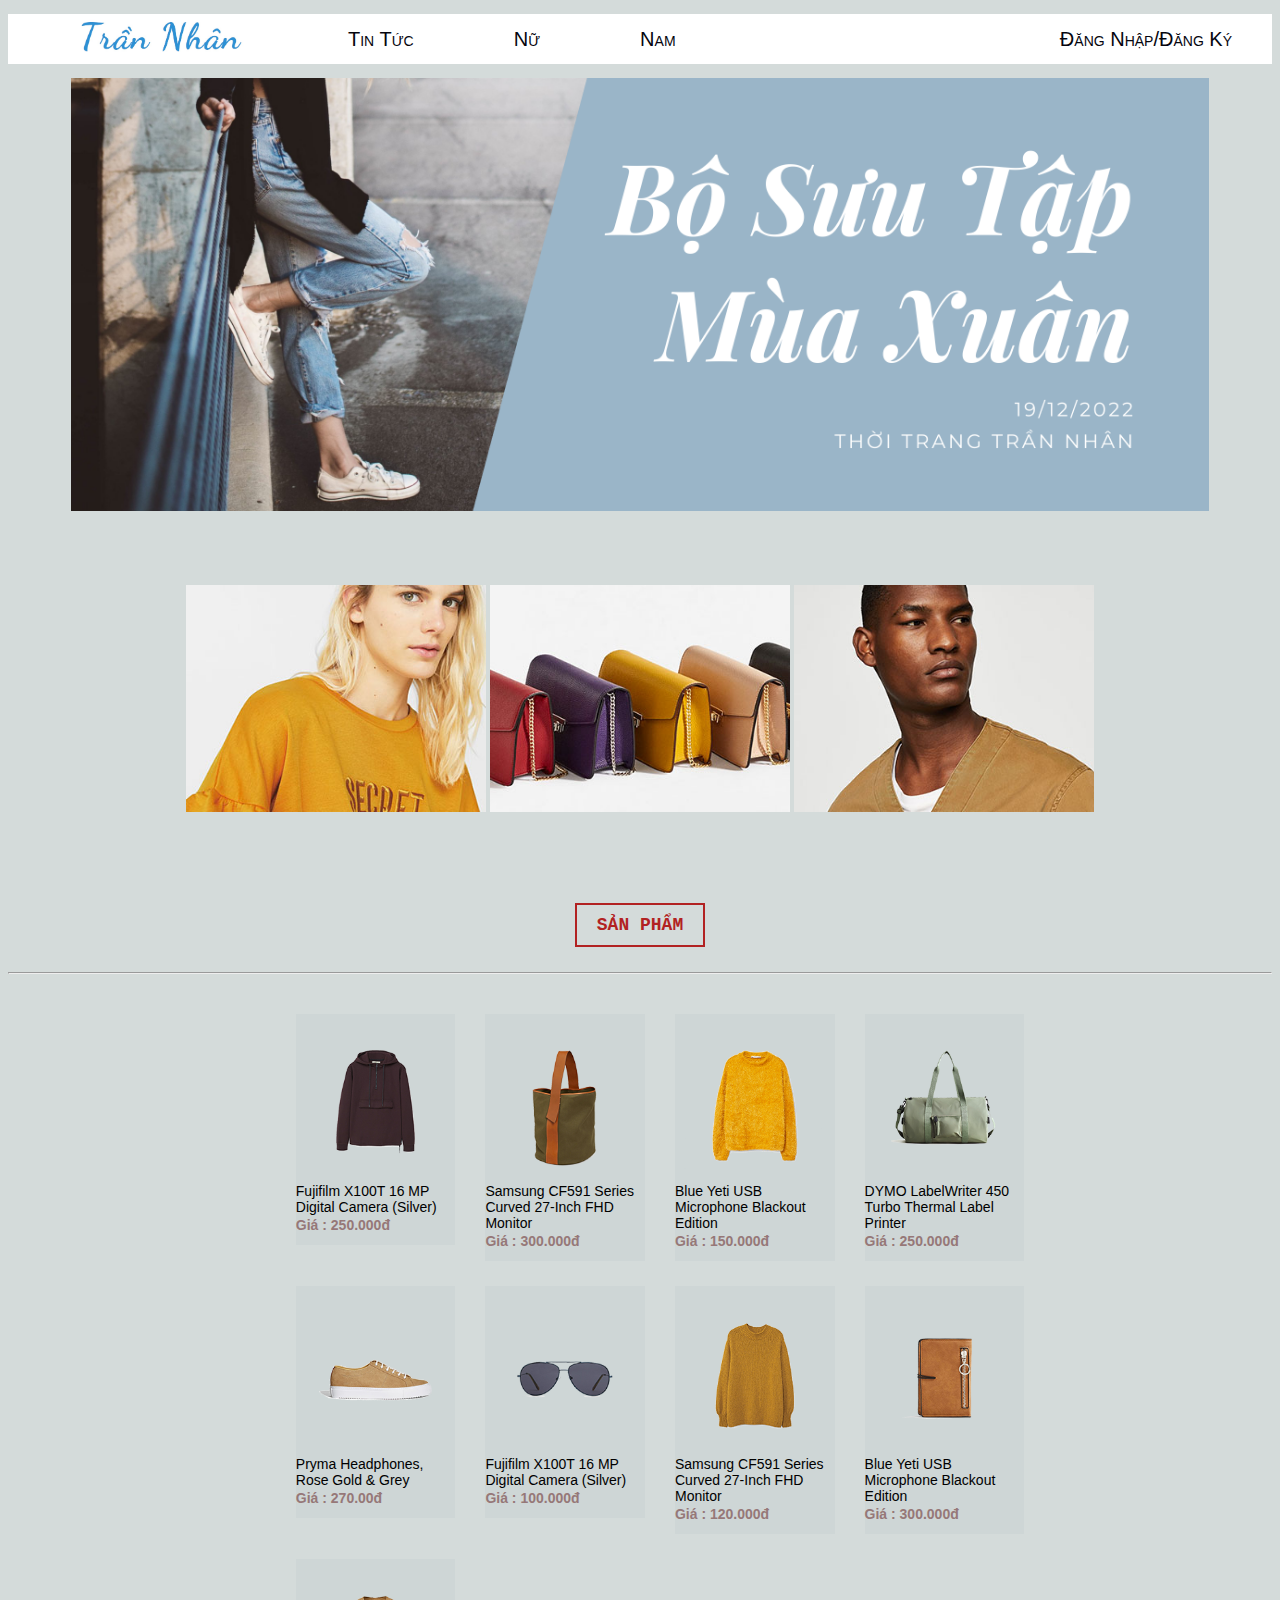
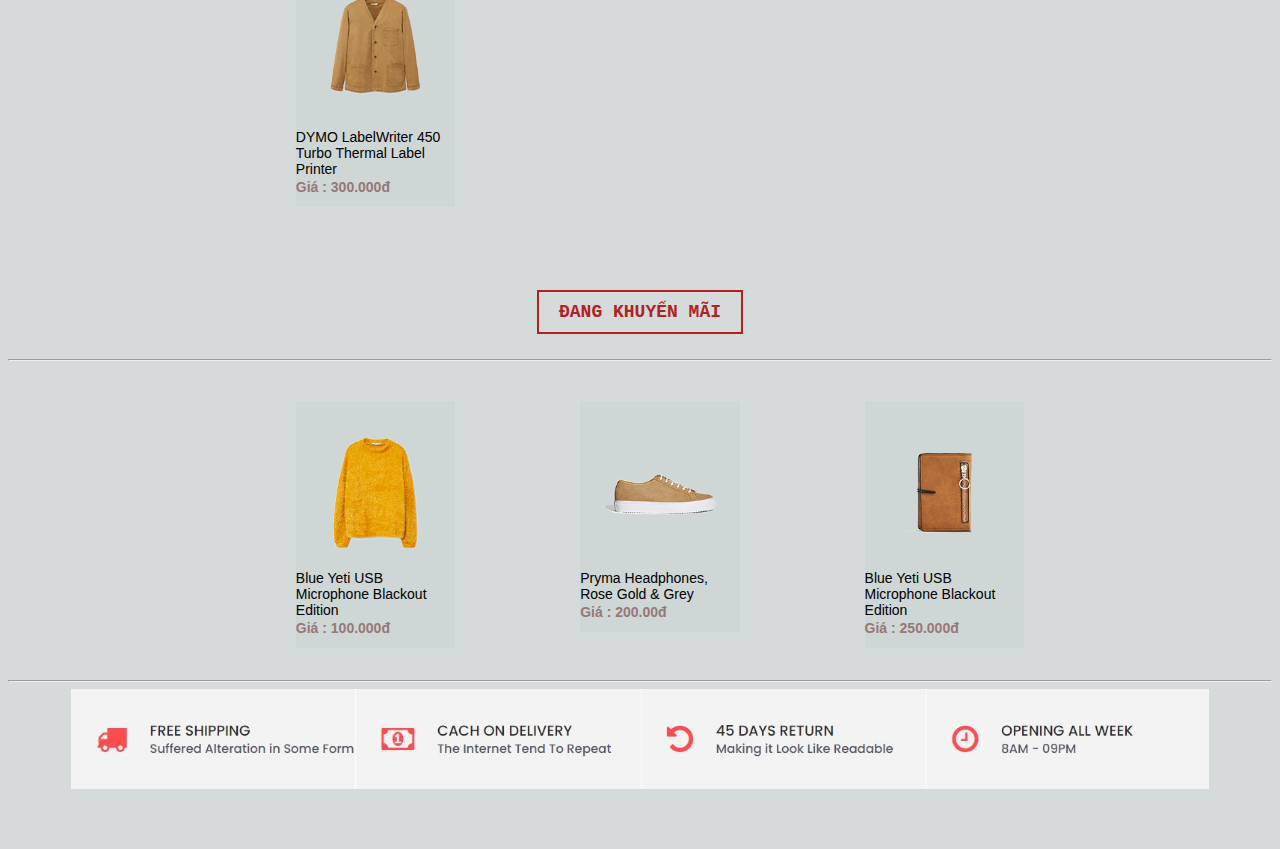
==== index.html @ 41f816b0 "upload" ====
<!DOCTYPE html>
<html lang="en">
<head>
    <meta charset="UTF-8">
    <meta http-equiv="X-UA-Compatible" content="IE=edge">
    <meta name\\="viewport" content="width=device-width, initial-scale=1.0">
    <title>Danh sách sản phẩm</title>
    <link rel="stylesheet" href="Css/main.css">
</head>

<body>
    <div>
        <header>    
            <div class="menu">
                <p>
                    <a href="index.html"><img src="Anh/trangchu.jpg" width="180" alt="logo Tigobiz" /></a>
                    <a href="tintuc.html">Tin Tức</a>
                    <a href="Nu.html">Nữ</a>
                    <a href="Nam.html">Nam</a>
                    <a href="DangNhap.html" style="float: right;">Đăng Nhập/Đăng Ký</a>
                </p>
            </div>
        </header>
        <center>
        <img src="Anh/po.png" width="90%" alt=""></center>
    </div>

        <div class="banner">
            <center>
            <img src="Anh/banner_1.jpg" width="300"  alt="">
            <img src="Anh/banner_2.jpg" width="300" alt="">
            <img src="Anh/banner_3.jpg" width="300"  alt="">
            </center>
        </div>
        
    <div id="wrapper">
        <div class="headline">
        <h3>Sản phẩm</h3>                             <!--Sản Phẩm-->
        <hr>
    </div>

    <div class="left">
    <ul class="pro">        

        <li>
            <div class="pro-item">
                <div class="pro-top">
                    <a href="" class="pro-thumb">
                        <img src="Anh/product_1.png" alt="">
                    </a>

                    <a href="" class="buy-now">Mua Ngay</a>
                    
                </div>       

                <div class="pro-info">
                    <a href="" class="pro-name">Fujifilm X100T 16 MP Digital Camera (Silver)</a>
                    <div class="pro-price">Giá : 250.000đ</div>

                </div>     

            </div>
        </li>
        
        <li>
            <div class="pro-item">
                <div class="pro-top">
                    <a href="" class="pro-thumb">
                        <img src="Anh/product_2.png" alt="">
                    </a>

                    <a href="" class="buy-now">Mua Ngay</a>

                </div>       
                <div class="pro-info">
                    <a href="" class="pro-name">Samsung CF591 Series Curved 27-Inch FHD Monitor</a>
                    <div class="pro-price">Giá : 300.000đ</div>

                </div>         
            </div>
        </li>

        <li>
            <div class="pro-item">
                <div class="pro-top">
                    <a href="" class="pro-thumb">
                        <img src="Anh/product_3.png" alt="">
                    </a>

                    <a href="" class="buy-now">Mua Ngay</a>

                </div>       
                <div class="pro-info">
                    <a href="" class="pro-name">Blue Yeti USB Microphone Blackout Edition</a>
                    <div class="pro-price">Giá : 150.000đ</div>

                </div>         
            </div>
        </li>

        <li>
            <div class="pro-item">
                <div class="pro-top">
                    <a href="" class="pro-thumb">
                        <img src="Anh/product_4.png" alt="">
                    </a>

                    <a href="" class="buy-now">Mua Ngay</a>

                </div>       
                <div class="pro-info">
                    <a href="" class="pro-name">DYMO LabelWriter 450 Turbo Thermal Label Printer</a>
                    <div class="pro-price">Giá : 250.000đ</div>

                </div>         
            </div>
        </li>

        <li>
            <div class="pro-item">
                <div class="pro-top">
                    <a href="" class="pro-thumb">
                        <img src="Anh/product_5.png" alt="">
                    </a>

                    <a href="" class="buy-now">Mua Ngay</a>

                </div>       
                <div class="pro-info">
                    <a href="" class="pro-name">Pryma Headphones, Rose Gold & Grey</a>
                    <div class="pro-price">Giá : 270.00đ</div>

                </div>         
            </div>
        </li>

        <li>
            <div class="pro-item">
                <div class="pro-top">
                    <a href="" class="pro-thumb">
                        <img src="Anh/product_6.png" alt="">
                    </a>

                    <a href="" class="buy-now">Mua Ngay</a>

                </div>       
                <div class="pro-info">
                    <a href="" class="pro-name">Fujifilm X100T 16 MP Digital Camera (Silver)</a>
                    <div class="pro-price">Giá : 100.000đ</div>

                </div>         
            </div>
        </li>

        <li>
            <div class="pro-item">
                <div class="pro-top">
                    <a href="" class="pro-thumb">
                        <img src="Anh/product_7.png" alt="">
                    </a>

                    <a href="" class="buy-now">Mua Ngay</a>

                </div>       
                <div class="pro-info">
                    <a href="" class="pro-name">Samsung CF591 Series Curved 27-Inch FHD Monitor</a>
                    <div class="pro-price">Giá : 120.000đ</div>

                </div>         
            </div>
        </li>

        <li>
            <div class="pro-item">
                <div class="pro-top">
                    <a href="" class="pro-thumb">
                        <img src="Anh/product_8.png" alt="">
                    </a>

                    <a href="" class="buy-now">Mua Ngay</a>
                </div>      

                <div class="pro-info">
                    <a href="" class="pro-name">Blue Yeti USB Microphone Blackout Edition</a>
                    <div class="pro-price">Giá : 300.000đ</div>

                </div>         
            </div>
        </li>

        <li>
            <div class="pro-item">
                <div class="pro-top">
                    <a href="" class="pro-thumb">
                        <img src="Anh/product_9.png" alt="">
                    </a>

                    <a href="" class="buy-now">Mua Ngay</a>
                </div>      
                 
                <div class="pro-info">
                    <a href="" class="pro-name">DYMO LabelWriter 450 Turbo Thermal Label Printer</a>
                    <div class="pro-price">Giá : 300.000đ</div>
                </div>         
            </div>
        </li>
       
    </ul>
    
    <div>
        <div id="wrapper">
            <div class="headline">
            <h3>Đang Khuyến Mãi</h3>              <!--Đang Khuyến Mãi-->
            <hr>
        </div>
    </div>

    <ul class="pro">

        <li>
            <div class="pro-item">
                <div class="pro-top">
                    <a href="" class="pro-thumb">
                        <img src="Anh/product_3.png" alt="">
                    </a>

                    <a href="" class="buy-now">Mua Ngay</a>

                </div>       
                <div class="pro-info">
                    <a href="" class="pro-name">Blue Yeti USB Microphone Blackout Edition</a>
                    <div class="pro-price">Giá : 100.000đ</div>

                </div>         
            </div>
        </li>

        <li>
            <div class="pro-item">
                <div class="pro-top">
                    <a href="" class="pro-thumb">
                        <img src="Anh/product_5.png" alt="">
                    </a>

                    <a href="" class="buy-now">Mua Ngay</a>

                </div>       
                <div class="pro-info">
                    <a href="" class="pro-name">Pryma Headphones, Rose Gold & Grey</a>
                    <div class="pro-price">Giá : 200.00đ</div>

                </div>         
            </div>
        </li>

        <li>
            <div class="pro-item">
                <div class="pro-top">
                    <a href="" class="pro-thumb">
                        <img src="Anh/product_8.png" alt="">
                    </a>

                    <a href="" class="buy-now">Mua Ngay</a>
                </div>      

                <div class="pro-info">
                    <a href="" class="pro-name">Blue Yeti USB Microphone Blackout Edition</a>
                    <div class="pro-price">Giá : 250.000đ</div>

                </div>         
            </div>
        </li>

    </ul>
    
    <div>
        <hr>
        <center>
        <img src="Anh/Cuoiii.jpg" width="90% alt="">
        </center>
        <br>
        <br>
        <br>
    </div>
    

</div>

<!--   <div class="right">
    <div class="card">
        <h2>Địa chỉ liên hệ </h2>
        <p>
        SĐT : 0832047397
        <br>
        Email : web@fpt.edu.vn
        </p>
    </div>
    </div>
    -->

    

</body>
</html>
---- Css/main.css ----
body{
    font-family: 'Courier New', Courier, monospace;
    font-size: 14px;
    color: #111;
    background: rgb(212, 219, 218);
}

.menu p {
    /*target="_blank" : trang mới */ 
    background-color: white;
    height: 50px;
    width: 100%;
    
}
.menu p a {
    font-family: Arial, Helvetica, sans-serif;
    float: left;
    text-decoration: white;
    height: 50px;
    line-height: 50px;
    padding: 0px 40px 0px 60px;
    font-size: 20px;
    font-variant: small-caps;
    color: rgb(5, 5, 14);
}
.menu p a:hover {
    color: rgb(63, 162, 228);
}
.banner{
    padding: 20px 50px;
    margin: auto;
    margin: 50px;
    font-family: 'Poppins', sans-serif;
    
}
#wrpper {
    max-width: 1170px;
    margin: 0 auto;
    
}
.headline{
    text-align-last: center;
    margin: 40px 0px;
    
}
h3{
    font-size: 18px;
    color: firebrick;
    padding: 10px 20px;
    text-transform: uppercase;
    border: 2px solid firebrick;
    display: inline-block;
    font-weight: bold;
}
h4{
    float: left;
}
ul.pro{
    list-style: none;
    display: flex;
    flex-wrap: wrap;
    justify-content: space-between; /* khoảng cách bằng nhau */
    width: 60%;
    margin: auto; /*căn giữa */
    
}
ul.pro li { /*căn đều */
    flex-basis: 25%;
    padding-left: 15px;
    padding-right: 15px;
    box-sizing: border-box; /* căn chỉnh lại cho đều */
    margin-bottom: 25px;  
    
}
ul.pro li .pro-item{
    background-color: rgb(206, 214, 214);
    
}
ul.pro li img {
    max-width: 100%;
    height: auto;
    text-align: left;
}
ul.pro li .pro-top{
    position: relative;
    overflow: hidden;
    
}
ul.pro li .pro-top .pro-thumb {
    display: block;
}        
ul.pro li:hover .pro-top .pro-thumb img{
    filter: opacity(60%);
    transform: scale(1.2);

}
ul.pro li .pro-top .pro-thumb img{/*bỏ khoảng cách bên dưới*/
    display: block;
}
ul.pro li .pro-top a.buy-now{
    text-transform: uppercase;
    text-decoration: none;
    text-align: center;
    display: block;
    background-color: royalblue;
    color: wheat;
    padding: 10px 0px;
    position: absolute;
    bottom: -36px;
    width: 96%;            
    transition: 0.25s ease-in-out; /*hiệu ứng nhảy lên*/
    opacity: 3.0; /*làm mờ*/

}
ul.pro li:hover a.buy-now{
    bottom: 0px;
}
ul.pro li .pro-info{
    padding: 10px 0px;
    font-family: 'Poppins', sans-serif;
}
ul.pro li .pro-info{
    display: block;
    text-decoration: none; /* bỏ . */
    
}
 ul.pro li .pro-info .pro-cat{
    font-size: 12px;
    text-transform: uppercase;
    color: grey;
    padding: 3px 0px;
}
ul.pro li .pro-info .pro-name{
    text-decoration: none;
    text-transform: inherit;
    color: black;
    padding: 3px 0px;
}
ul.pro li .pro-info .pro-price {
    color: rgb(150, 120, 120);
    padding: 2px 0px;
    font-weight: 700;
}
:left{
    width: 50%;
}
/* .left{
    float : left;
    width: 75%;
    background-color: whitesmoke;
    padding: 10px 0px;
} */
/*
.right{
    text-align: center;
    margin-top: 100px;
    float: left;
    width: 25%;
    background-color: whitesmoke;
    margin-right: ;
}
p{
    background-color: whitesmoke;
}
*/
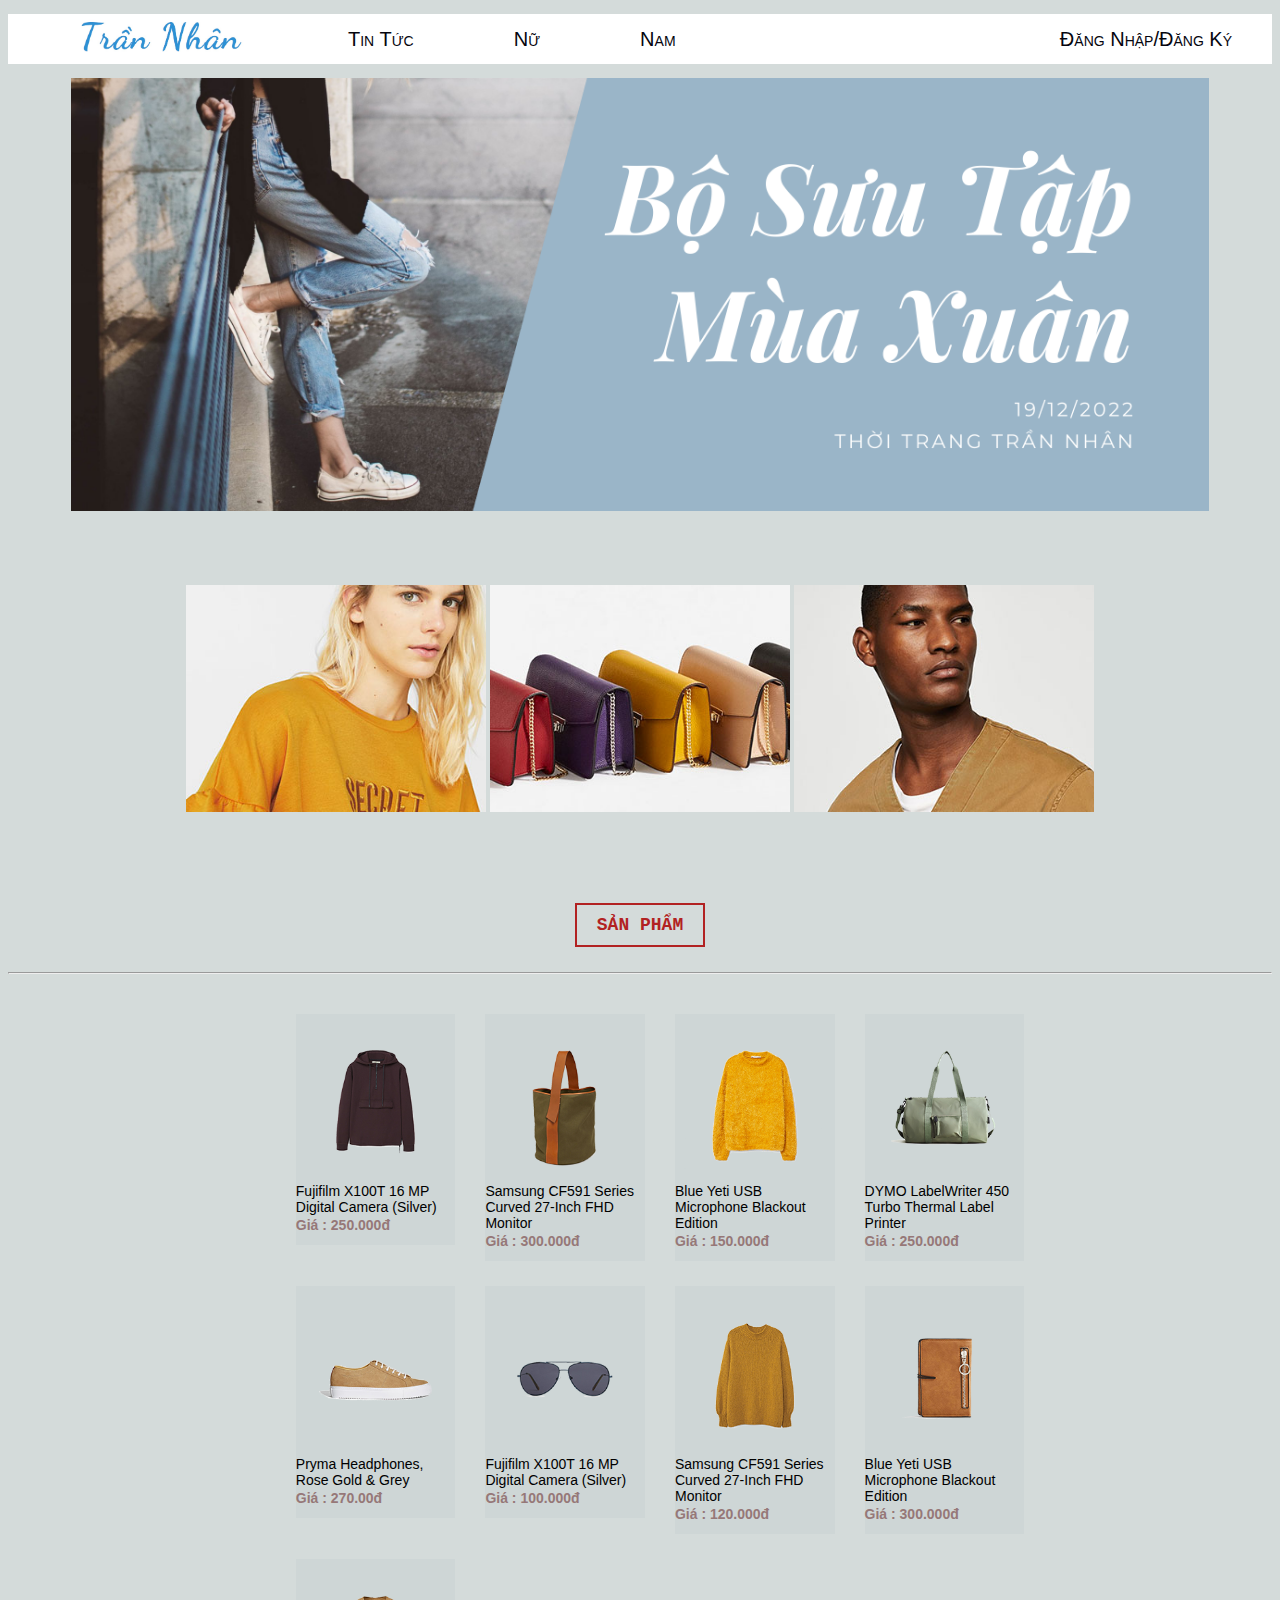
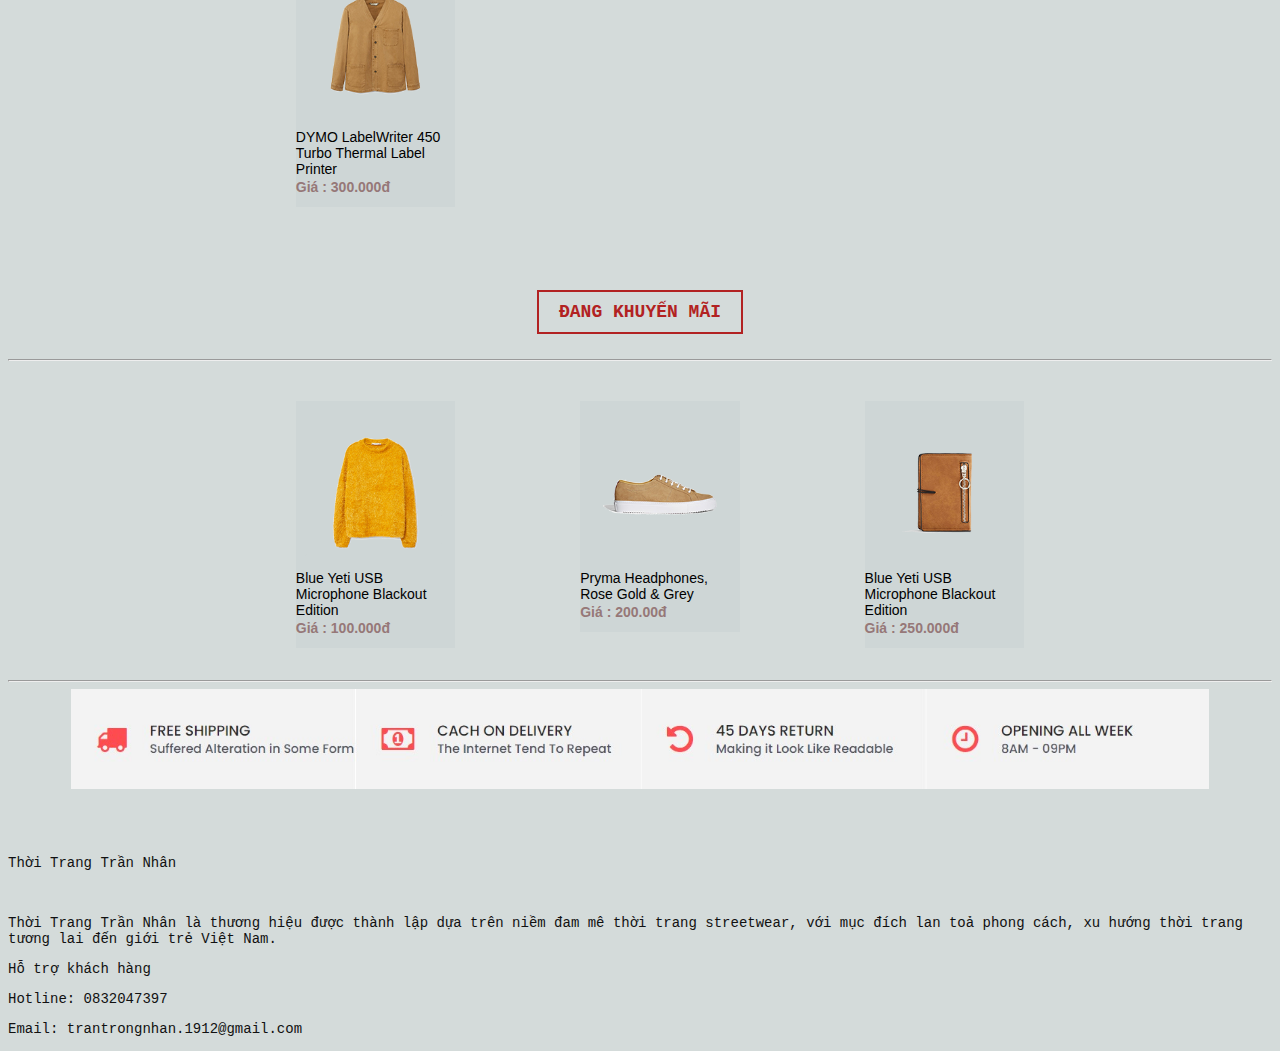
==== commit 9e0f395d: "Add files via upload" ====
--- a/index.html
+++ b/index.html
@@ -1,304 +1,322 @@
-<!DOCTYPE html>
-<html lang="en">
-<head>
-    <meta charset="UTF-8">
-    <meta http-equiv="X-UA-Compatible" content="IE=edge">
-    <meta name\\="viewport" content="width=device-width, initial-scale=1.0">
-    <title>Danh sách sản phẩm</title>
-    <link rel="stylesheet" href="Css/main.css">
-</head>
-
-<body>
-    <div>
-        <header>    
-            <div class="menu">
-                <p>
-                    <a href="index.html"><img src="Anh/trangchu.jpg" width="180" alt="logo Tigobiz" /></a>
-                    <a href="tintuc.html">Tin Tức</a>
-                    <a href="Nu.html">Nữ</a>
-                    <a href="Nam.html">Nam</a>
-                    <a href="DangNhap.html" style="float: right;">Đăng Nhập/Đăng Ký</a>
-                </p>
-            </div>
-        </header>
-        <center>
-        <img src="Anh/po.png" width="90%" alt=""></center>
-    </div>
-
-        <div class="banner">
-            <center>
-            <img src="Anh/banner_1.jpg" width="300"  alt="">
-            <img src="Anh/banner_2.jpg" width="300" alt="">
-            <img src="Anh/banner_3.jpg" width="300"  alt="">
-            </center>
-        </div>
-        
-    <div id="wrapper">
-        <div class="headline">
-        <h3>Sản phẩm</h3>                             <!--Sản Phẩm-->
-        <hr>
-    </div>
-
-    <div class="left">
-    <ul class="pro">        
-
-        <li>
-            <div class="pro-item">
-                <div class="pro-top">
-                    <a href="" class="pro-thumb">
-                        <img src="Anh/product_1.png" alt="">
-                    </a>
-
-                    <a href="" class="buy-now">Mua Ngay</a>
-                    
-                </div>       
-
-                <div class="pro-info">
-                    <a href="" class="pro-name">Fujifilm X100T 16 MP Digital Camera (Silver)</a>
-                    <div class="pro-price">Giá : 250.000đ</div>
-
-                </div>     
-
-            </div>
-        </li>
-        
-        <li>
-            <div class="pro-item">
-                <div class="pro-top">
-                    <a href="" class="pro-thumb">
-                        <img src="Anh/product_2.png" alt="">
-                    </a>
-
-                    <a href="" class="buy-now">Mua Ngay</a>
-
-                </div>       
-                <div class="pro-info">
-                    <a href="" class="pro-name">Samsung CF591 Series Curved 27-Inch FHD Monitor</a>
-                    <div class="pro-price">Giá : 300.000đ</div>
-
-                </div>         
-            </div>
-        </li>
-
-        <li>
-            <div class="pro-item">
-                <div class="pro-top">
-                    <a href="" class="pro-thumb">
-                        <img src="Anh/product_3.png" alt="">
-                    </a>
-
-                    <a href="" class="buy-now">Mua Ngay</a>
-
-                </div>       
-                <div class="pro-info">
-                    <a href="" class="pro-name">Blue Yeti USB Microphone Blackout Edition</a>
-                    <div class="pro-price">Giá : 150.000đ</div>
-
-                </div>         
-            </div>
-        </li>
-
-        <li>
-            <div class="pro-item">
-                <div class="pro-top">
-                    <a href="" class="pro-thumb">
-                        <img src="Anh/product_4.png" alt="">
-                    </a>
-
-                    <a href="" class="buy-now">Mua Ngay</a>
-
-                </div>       
-                <div class="pro-info">
-                    <a href="" class="pro-name">DYMO LabelWriter 450 Turbo Thermal Label Printer</a>
-                    <div class="pro-price">Giá : 250.000đ</div>
-
-                </div>         
-            </div>
-        </li>
-
-        <li>
-            <div class="pro-item">
-                <div class="pro-top">
-                    <a href="" class="pro-thumb">
-                        <img src="Anh/product_5.png" alt="">
-                    </a>
-
-                    <a href="" class="buy-now">Mua Ngay</a>
-
-                </div>       
-                <div class="pro-info">
-                    <a href="" class="pro-name">Pryma Headphones, Rose Gold & Grey</a>
-                    <div class="pro-price">Giá : 270.00đ</div>
-
-                </div>         
-            </div>
-        </li>
-
-        <li>
-            <div class="pro-item">
-                <div class="pro-top">
-                    <a href="" class="pro-thumb">
-                        <img src="Anh/product_6.png" alt="">
-                    </a>
-
-                    <a href="" class="buy-now">Mua Ngay</a>
-
-                </div>       
-                <div class="pro-info">
-                    <a href="" class="pro-name">Fujifilm X100T 16 MP Digital Camera (Silver)</a>
-                    <div class="pro-price">Giá : 100.000đ</div>
-
-                </div>         
-            </div>
-        </li>
-
-        <li>
-            <div class="pro-item">
-                <div class="pro-top">
-                    <a href="" class="pro-thumb">
-                        <img src="Anh/product_7.png" alt="">
-                    </a>
-
-                    <a href="" class="buy-now">Mua Ngay</a>
-
-                </div>       
-                <div class="pro-info">
-                    <a href="" class="pro-name">Samsung CF591 Series Curved 27-Inch FHD Monitor</a>
-                    <div class="pro-price">Giá : 120.000đ</div>
-
-                </div>         
-            </div>
-        </li>
-
-        <li>
-            <div class="pro-item">
-                <div class="pro-top">
-                    <a href="" class="pro-thumb">
-                        <img src="Anh/product_8.png" alt="">
-                    </a>
-
-                    <a href="" class="buy-now">Mua Ngay</a>
-                </div>      
-
-                <div class="pro-info">
-                    <a href="" class="pro-name">Blue Yeti USB Microphone Blackout Edition</a>
-                    <div class="pro-price">Giá : 300.000đ</div>
-
-                </div>         
-            </div>
-        </li>
-
-        <li>
-            <div class="pro-item">
-                <div class="pro-top">
-                    <a href="" class="pro-thumb">
-                        <img src="Anh/product_9.png" alt="">
-                    </a>
-
-                    <a href="" class="buy-now">Mua Ngay</a>
-                </div>      
-                 
-                <div class="pro-info">
-                    <a href="" class="pro-name">DYMO LabelWriter 450 Turbo Thermal Label Printer</a>
-                    <div class="pro-price">Giá : 300.000đ</div>
-                </div>         
-            </div>
-        </li>
-       
-    </ul>
-    
-    <div>
-        <div id="wrapper">
-            <div class="headline">
-            <h3>Đang Khuyến Mãi</h3>              <!--Đang Khuyến Mãi-->
-            <hr>
-        </div>
-    </div>
-
-    <ul class="pro">
-
-        <li>
-            <div class="pro-item">
-                <div class="pro-top">
-                    <a href="" class="pro-thumb">
-                        <img src="Anh/product_3.png" alt="">
-                    </a>
-
-                    <a href="" class="buy-now">Mua Ngay</a>
-
-                </div>       
-                <div class="pro-info">
-                    <a href="" class="pro-name">Blue Yeti USB Microphone Blackout Edition</a>
-                    <div class="pro-price">Giá : 100.000đ</div>
-
-                </div>         
-            </div>
-        </li>
-
-        <li>
-            <div class="pro-item">
-                <div class="pro-top">
-                    <a href="" class="pro-thumb">
-                        <img src="Anh/product_5.png" alt="">
-                    </a>
-
-                    <a href="" class="buy-now">Mua Ngay</a>
-
-                </div>       
-                <div class="pro-info">
-                    <a href="" class="pro-name">Pryma Headphones, Rose Gold & Grey</a>
-                    <div class="pro-price">Giá : 200.00đ</div>
-
-                </div>         
-            </div>
-        </li>
-
-        <li>
-            <div class="pro-item">
-                <div class="pro-top">
-                    <a href="" class="pro-thumb">
-                        <img src="Anh/product_8.png" alt="">
-                    </a>
-
-                    <a href="" class="buy-now">Mua Ngay</a>
-                </div>      
-
-                <div class="pro-info">
-                    <a href="" class="pro-name">Blue Yeti USB Microphone Blackout Edition</a>
-                    <div class="pro-price">Giá : 250.000đ</div>
-
-                </div>         
-            </div>
-        </li>
-
-    </ul>
-    
-    <div>
-        <hr>
-        <center>
-        <img src="Anh/Cuoiii.jpg" width="90% alt="">
-        </center>
-        <br>
-        <br>
-        <br>
-    </div>
-    
-
-</div>
-
-<!--   <div class="right">
-    <div class="card">
-        <h2>Địa chỉ liên hệ </h2>
-        <p>
-        SĐT : 0832047397
-        <br>
-        Email : web@fpt.edu.vn
-        </p>
-    </div>
-    </div>
-    -->
-
-    
-
-</body>
+<!DOCTYPE html>
+<html lang="en">
+<head>
+    <meta charset="UTF-8">
+    <meta http-equiv="X-UA-Compatible" content="IE=edge">
+    <meta name="viewport" content="width=device-width, initial-scale=1.0">
+    <title>Danh sách sản phẩm</title>
+    <link rel="stylesheet" href="Css/main.css">
+</head>
+
+<body>
+    <div>
+        <header>    
+            <div class="menu">
+                <p>
+                    <a href="index.html"><img src="Anh/trangchu.jpg" width="180" alt="logo Tigobiz" /></a>
+                    <a href="tintuc.html">Tin Tức</a>
+                    <a href="Nu.html">Nữ</a>
+                    <a href="Nam.html">Nam</a>
+                    <a href="DangNhap.html" style="float: right;">Đăng Nhập/Đăng Ký</a>
+                </p>
+            </div>
+        </header>
+        <center>
+        <img src="Anh/po.png" width="90%" alt=""></center>
+    </div>
+
+        <div class="banner">
+            <center>
+            <img src="Anh/banner_1.jpg" width="300"  alt="">
+            <img src="Anh/banner_2.jpg" width="300" alt="">
+            <img src="Anh/banner_3.jpg" width="300"  alt="">
+            </center>
+        </div>
+        
+    <div id="wrapper">
+        <div class="headline">
+        <h3>Sản phẩm</h3>                             <!--Sản Phẩm-->
+        <hr>
+    </div>
+
+    <div class="left">
+    <ul class="pro">        
+
+        <li>
+            <div class="pro-item">
+                <div class="pro-top">
+                    <a href="" class="pro-thumb">
+                        <img src="Anh/product_1.png" alt="">
+                    </a>
+
+                    <a href="" class="buy-now">Mua Ngay</a>
+                    
+                </div>       
+
+                <div class="pro-info">
+                    <a href="" class="pro-name">Fujifilm X100T 16 MP Digital Camera (Silver)</a>
+                    <div class="pro-price">Giá : 250.000đ</div>
+
+                </div>     
+
+            </div>
+        </li>
+        
+        <li>
+            <div class="pro-item">
+                <div class="pro-top">
+                    <a href="" class="pro-thumb">
+                        <img src="Anh/product_2.png" alt="">
+                    </a>
+
+                    <a href="" class="buy-now">Mua Ngay</a>
+
+                </div>       
+                <div class="pro-info">
+                    <a href="" class="pro-name">Samsung CF591 Series Curved 27-Inch FHD Monitor</a>
+                    <div class="pro-price">Giá : 300.000đ</div>
+
+                </div>         
+            </div>
+        </li>
+
+        <li>
+            <div class="pro-item">
+                <div class="pro-top">
+                    <a href="" class="pro-thumb">
+                        <img src="Anh/product_3.png" alt="">
+                    </a>
+
+                    <a href="" class="buy-now">Mua Ngay</a>
+
+                </div>       
+                <div class="pro-info">
+                    <a href="" class="pro-name">Blue Yeti USB Microphone Blackout Edition</a>
+                    <div class="pro-price">Giá : 150.000đ</div>
+
+                </div>         
+            </div>
+        </li>
+
+        <li>
+            <div class="pro-item">
+                <div class="pro-top">
+                    <a href="" class="pro-thumb">
+                        <img src="Anh/product_4.png" alt="">
+                    </a>
+
+                    <a href="" class="buy-now">Mua Ngay</a>
+
+                </div>       
+                <div class="pro-info">
+                    <a href="" class="pro-name">DYMO LabelWriter 450 Turbo Thermal Label Printer</a>
+                    <div class="pro-price">Giá : 250.000đ</div>
+
+                </div>         
+            </div>
+        </li>
+
+        <li>
+            <div class="pro-item">
+                <div class="pro-top">
+                    <a href="" class="pro-thumb">
+                        <img src="Anh/product_5.png" alt="">
+                    </a>
+
+                    <a href="" class="buy-now">Mua Ngay</a>
+
+                </div>       
+                <div class="pro-info">
+                    <a href="" class="pro-name">Pryma Headphones, Rose Gold & Grey</a>
+                    <div class="pro-price">Giá : 270.00đ</div>
+
+                </div>         
+            </div>
+        </li>
+
+        <li>
+            <div class="pro-item">
+                <div class="pro-top">
+                    <a href="" class="pro-thumb">
+                        <img src="Anh/product_6.png" alt="">
+                    </a>
+
+                    <a href="" class="buy-now">Mua Ngay</a>
+
+                </div>       
+                <div class="pro-info">
+                    <a href="" class="pro-name">Fujifilm X100T 16 MP Digital Camera (Silver)</a>
+                    <div class="pro-price">Giá : 100.000đ</div>
+
+                </div>         
+            </div>
+        </li>
+
+        <li>
+            <div class="pro-item">
+                <div class="pro-top">
+                    <a href="" class="pro-thumb">
+                        <img src="Anh/product_7.png" alt="">
+                    </a>
+
+                    <a href="" class="buy-now">Mua Ngay</a>
+
+                </div>       
+                <div class="pro-info">
+                    <a href="" class="pro-name">Samsung CF591 Series Curved 27-Inch FHD Monitor</a>
+                    <div class="pro-price">Giá : 120.000đ</div>
+
+                </div>         
+            </div>
+        </li>
+
+        <li>
+            <div class="pro-item">
+                <div class="pro-top">
+                    <a href="" class="pro-thumb">
+                        <img src="Anh/product_8.png" alt="">
+                    </a>
+
+                    <a href="" class="buy-now">Mua Ngay</a>
+                </div>      
+
+                <div class="pro-info">
+                    <a href="" class="pro-name">Blue Yeti USB Microphone Blackout Edition</a>
+                    <div class="pro-price">Giá : 300.000đ</div>
+
+                </div>         
+            </div>
+        </li>
+
+        <li>
+            <div class="pro-item">
+                <div class="pro-top">
+                    <a href="" class="pro-thumb">
+                        <img src="Anh/product_9.png" alt="">
+                    </a>
+
+                    <a href="" class="buy-now">Mua Ngay</a>
+                </div>      
+                 
+                <div class="pro-info">
+                    <a href="" class="pro-name">DYMO LabelWriter 450 Turbo Thermal Label Printer</a>
+                    <div class="pro-price">Giá : 300.000đ</div>
+                </div>         
+            </div>
+        </li>
+       
+    </ul>
+    
+    <div>
+        <div id="wrapper">
+            <div class="headline">
+            <h3>Đang Khuyến Mãi</h3>              <!--Đang Khuyến Mãi-->
+            <hr>
+        </div>
+    </div>
+
+    <ul class="pro">
+
+        <li>
+            <div class="pro-item">
+                <div class="pro-top">
+                    <a href="" class="pro-thumb">
+                        <img src="Anh/product_3.png" alt="">
+                    </a>
+
+                    <a href="" class="buy-now">Mua Ngay</a>
+
+                </div>       
+                <div class="pro-info">
+                    <a href="" class="pro-name">Blue Yeti USB Microphone Blackout Edition</a>
+                    <div class="pro-price">Giá : 100.000đ</div>
+
+                </div>         
+            </div>
+        </li>
+
+        <li>
+            <div class="pro-item">
+                <div class="pro-top">
+                    <a href="" class="pro-thumb">
+                        <img src="Anh/product_5.png" alt="">
+                    </a>
+
+                    <a href="" class="buy-now">Mua Ngay</a>
+
+                </div>       
+                <div class="pro-info">
+                    <a href="" class="pro-name">Pryma Headphones, Rose Gold & Grey</a>
+                    <div class="pro-price">Giá : 200.00đ</div>
+
+                </div>         
+            </div>
+        </li>
+
+        <li>
+            <div class="pro-item">
+                <div class="pro-top">
+                    <a href="" class="pro-thumb">
+                        <img src="Anh/product_8.png" alt="">
+                    </a>
+
+                    <a href="" class="buy-now">Mua Ngay</a>
+                </div>      
+
+                <div class="pro-info">
+                    <a href="" class="pro-name">Blue Yeti USB Microphone Blackout Edition</a>
+                    <div class="pro-price">Giá : 250.000đ</div>
+
+                </div>         
+            </div>
+        </li>
+
+    </ul>
+    
+    <div>
+        <hr>
+        <center>
+        <img src="Anh/Cuoiii.jpg" width="90% alt="">
+        </center>
+        <br>
+        <br>
+        <br>
+    </div>
+    
+
+</div>
+<div class="Menufooter">
+    <div class="trai">
+        <p>Thời Trang Trần Nhân</p><br>
+        <p>
+            Thời Trang Trần Nhân là thương hiệu được thành lập dựa trên niềm đam mê thời trang streetwear, 
+            với mục đích lan toả phong cách, xu hướng thời trang tương lai đến giới trẻ Việt Nam. 
+        
+        </p>
+    </div>
+    <div class="giua">
+        <p>Hỗ trợ khách hàng</p>
+        <p>Hotline: 0832047397</p>
+        <p>Email: trantrongnhan.1912@gmail.com</p>
+    </div>
+    <div class="phai">
+
+    </div>
+   </div>
+
+<!--   <div class="right">
+    <div class="card">
+        <h2>Địa chỉ liên hệ </h2>
+        <p>
+        SĐT : 0832047397
+        <br>
+        Email : web@fpt.edu.vn
+        </p>
+    </div>
+    </div>
+    -->
+
+    
+
+</body>
 </html>